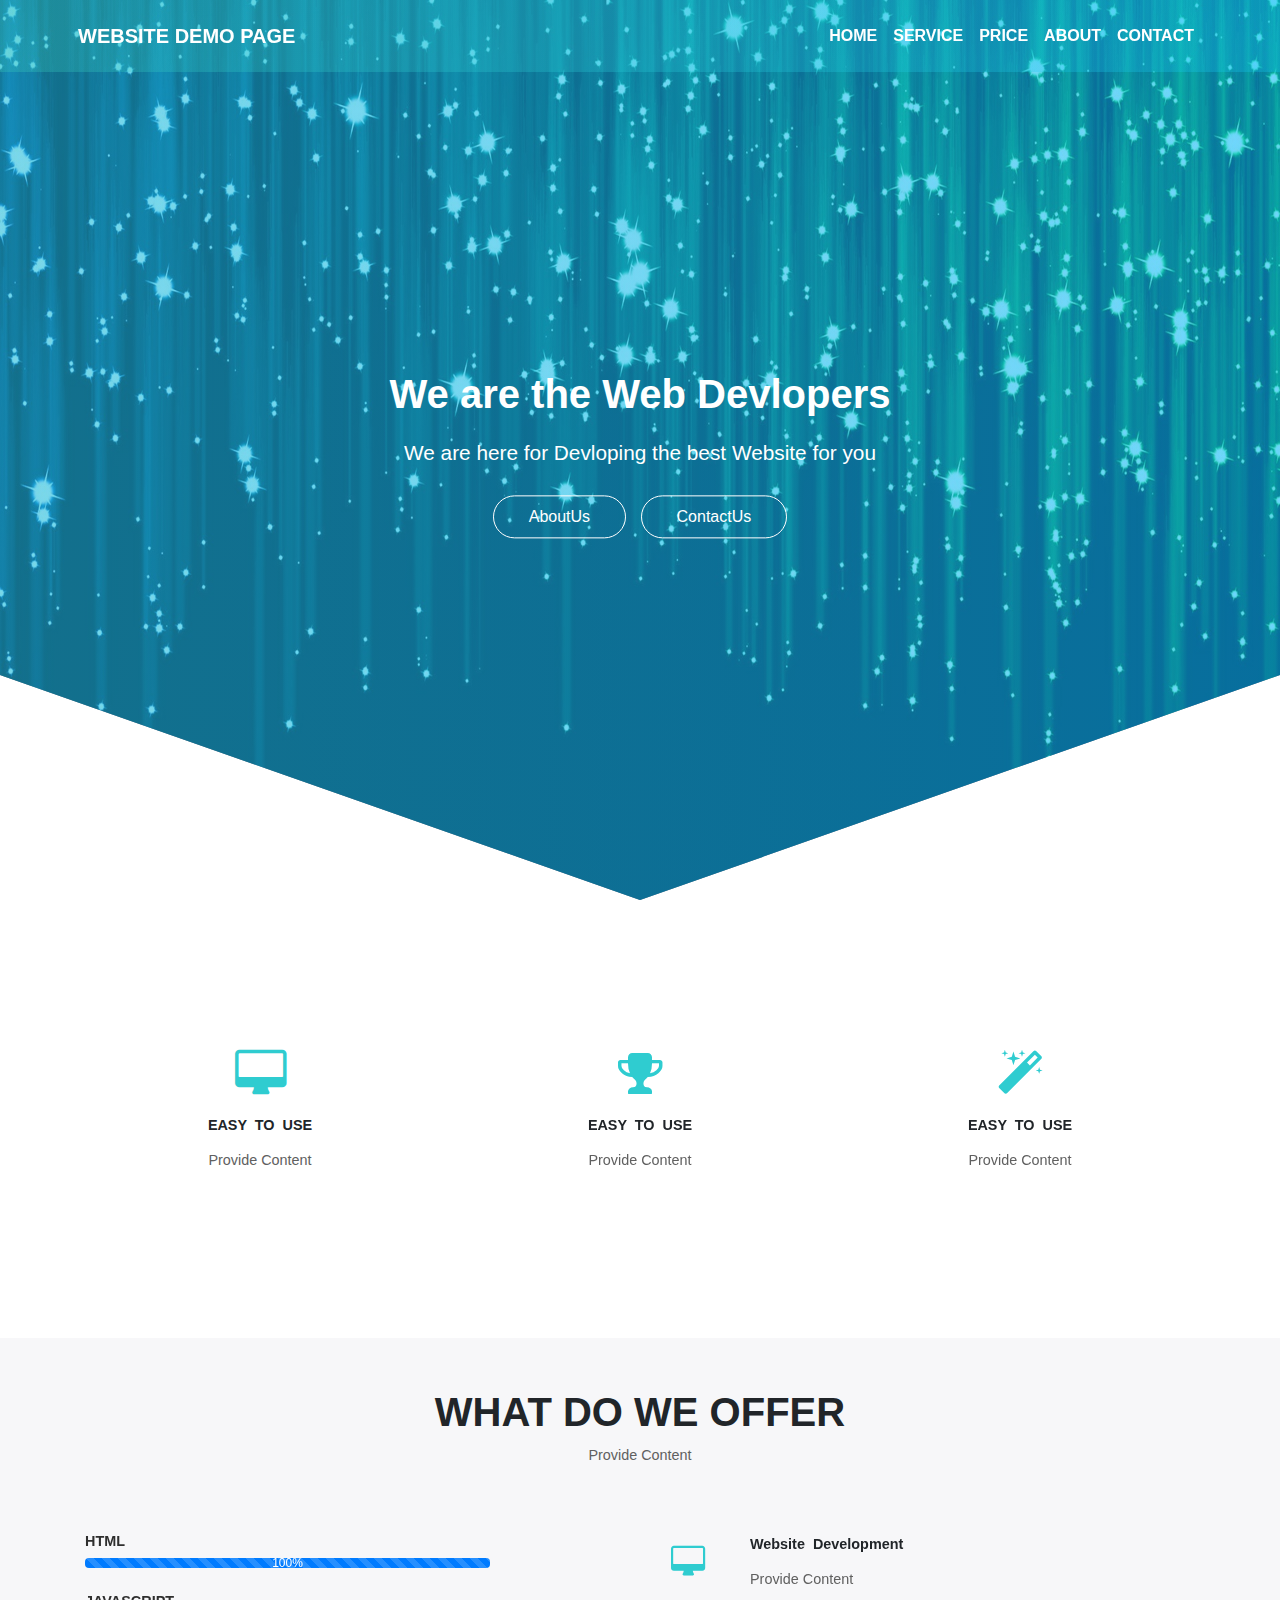
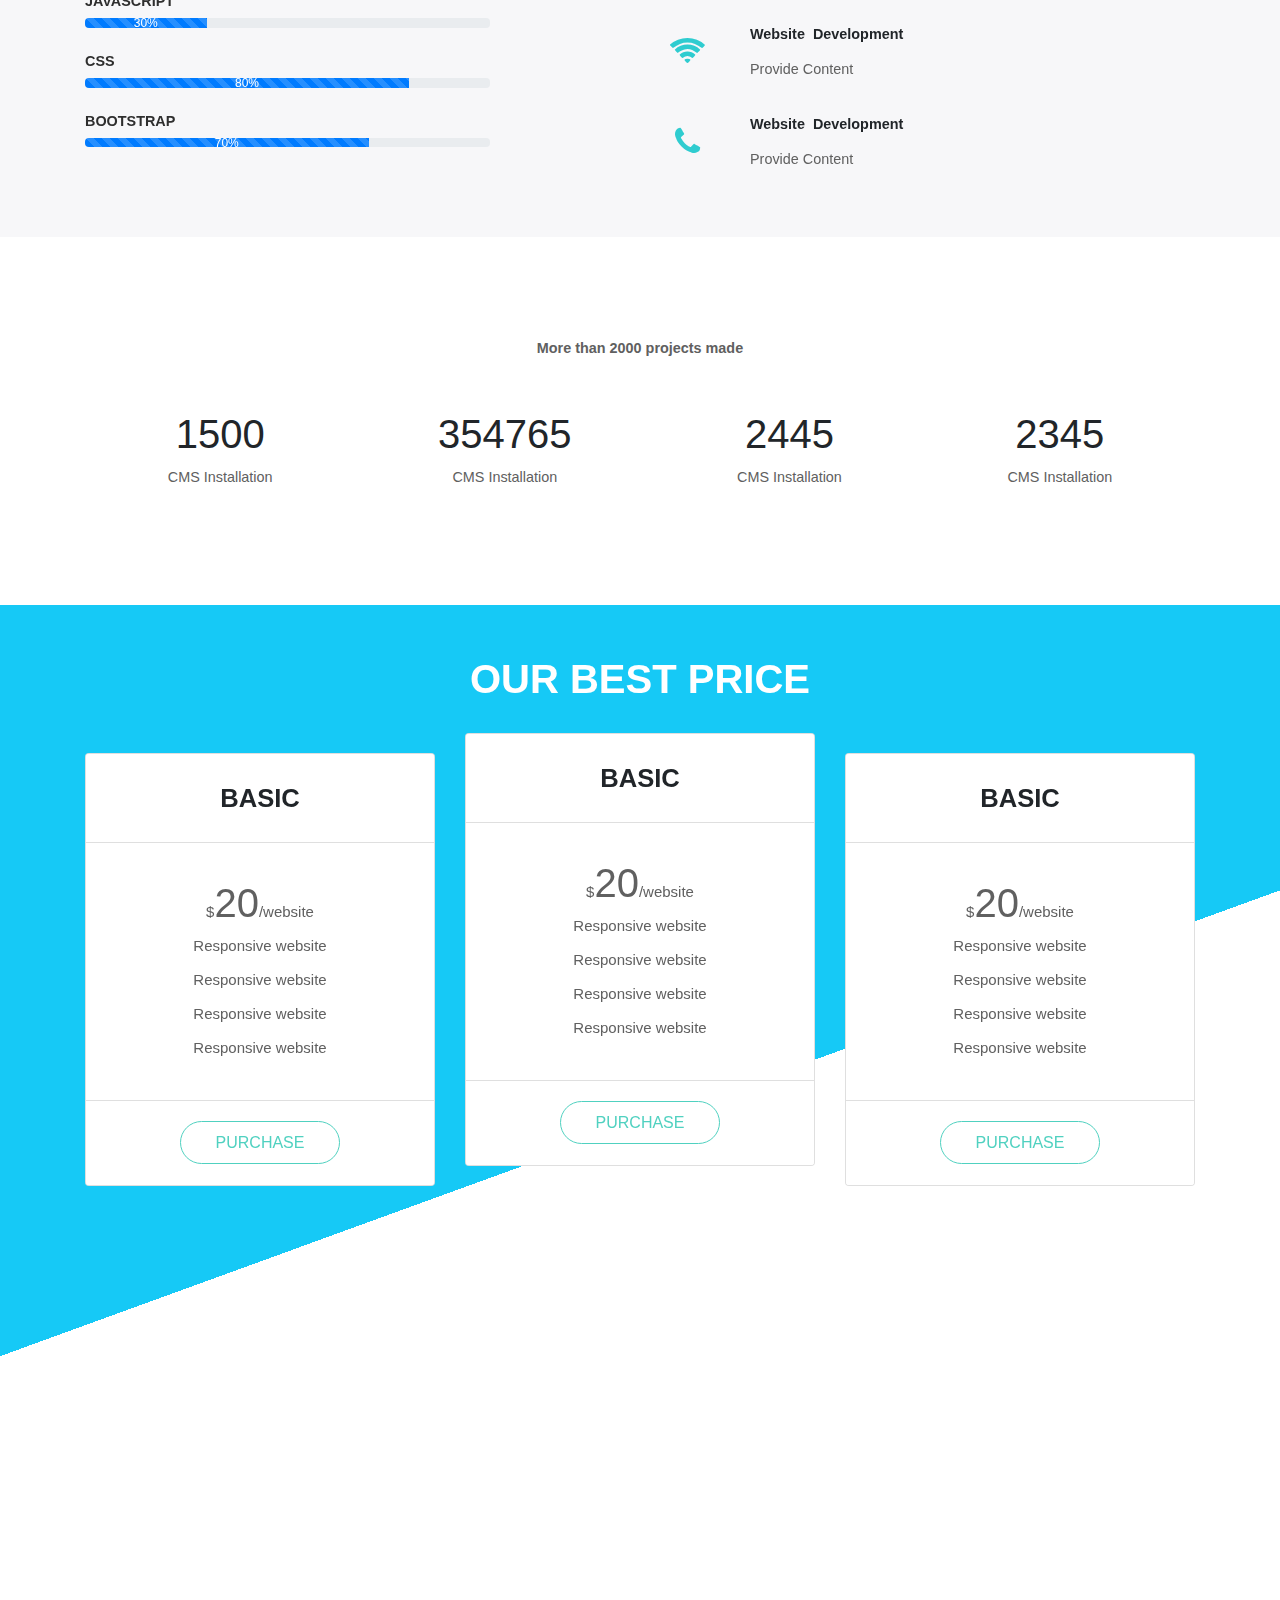
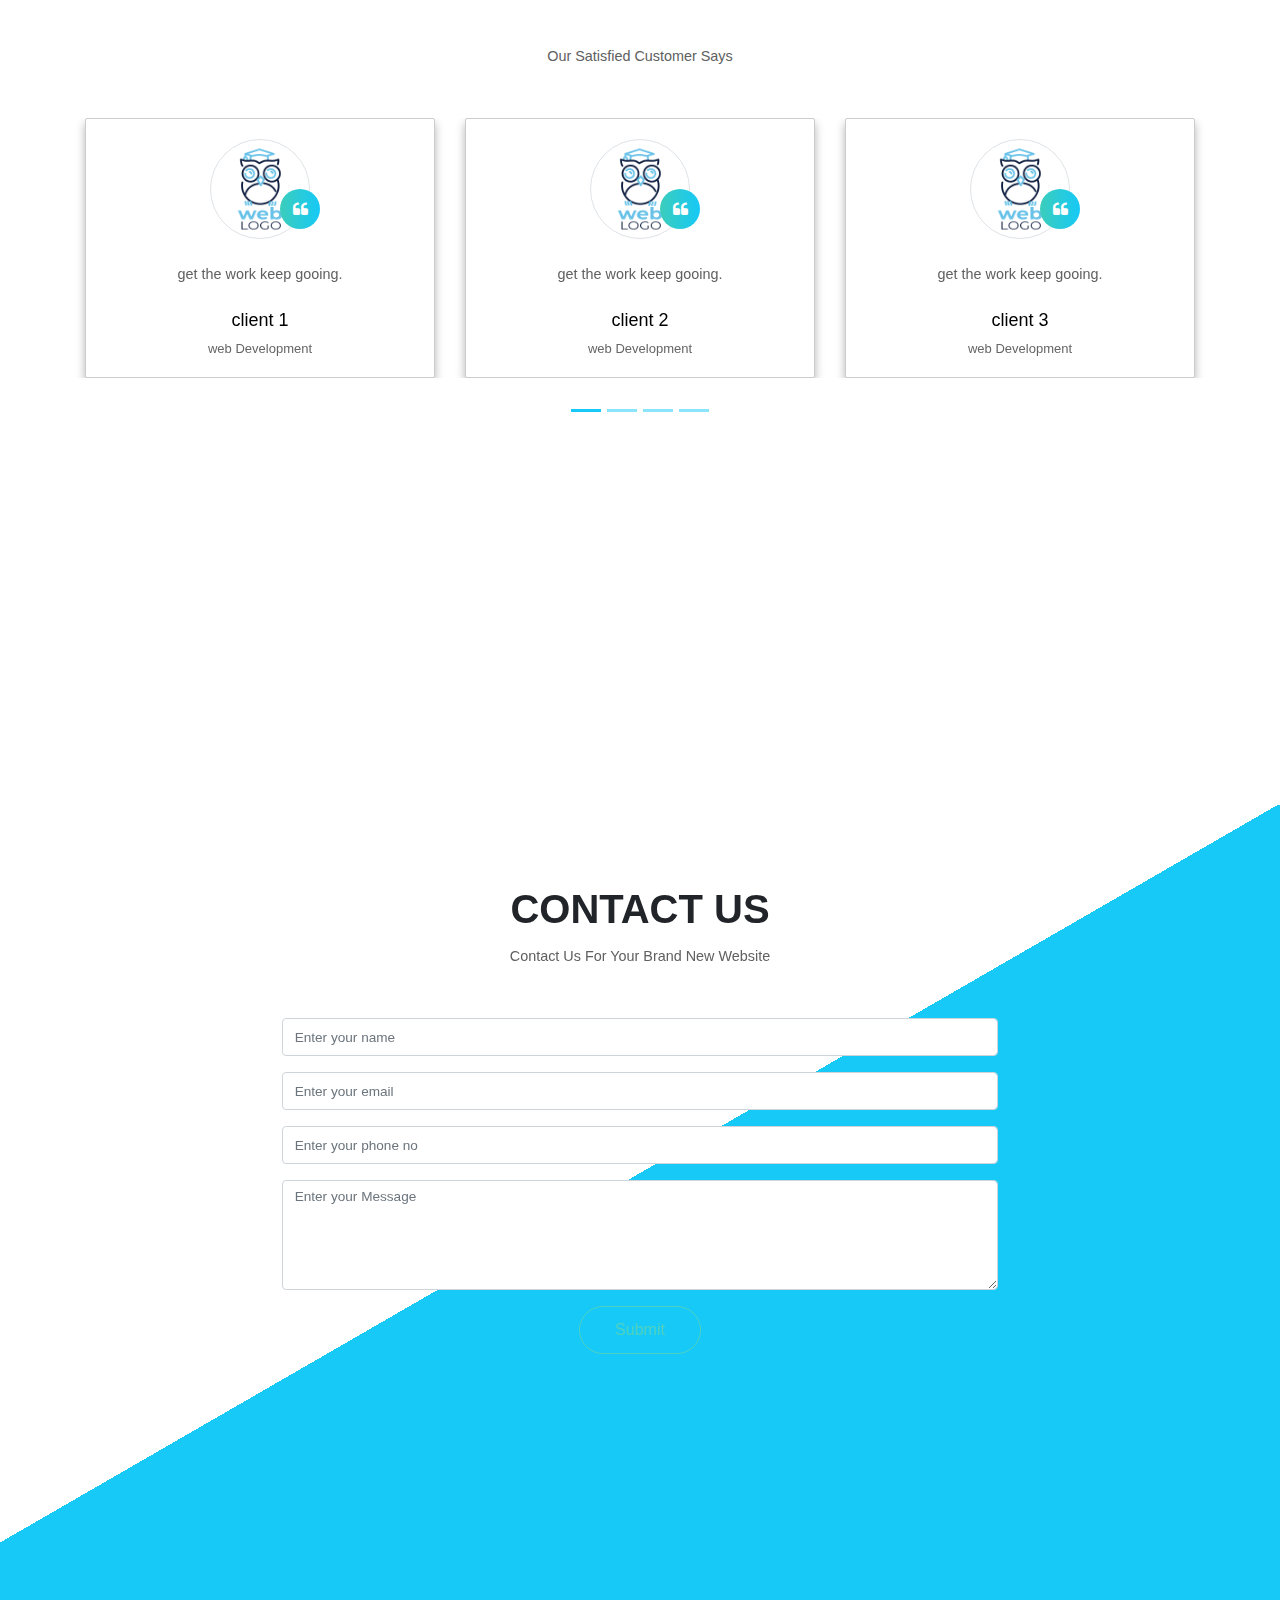
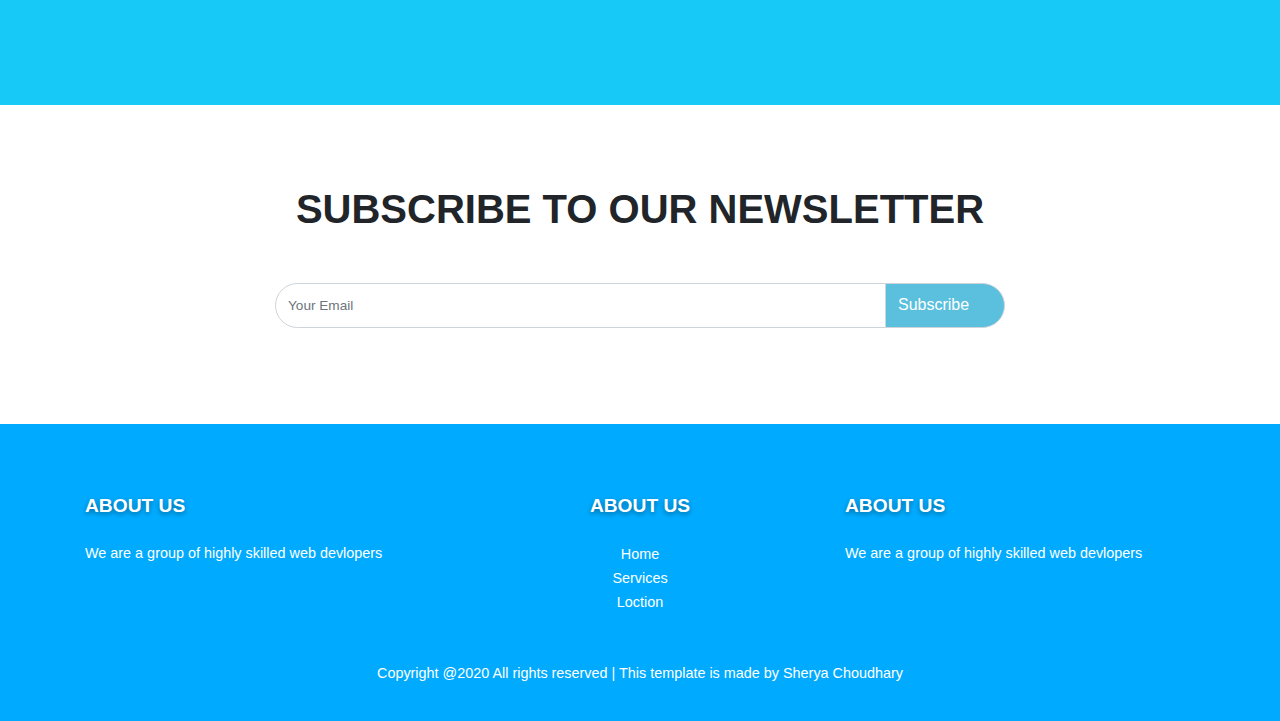
==== index.html @ f738314a "second demo of website" ====
<!DOCTYPE html>
<html>
<head>
    <title>website devloping</title>
    <meta charset = "utf-8">
    <meta name = "viewport" content="width = device-width , initial-scale = 1">
    <link rel="stylesheet" type="text/css" href="style.css">
    <link rel="stylesheet" href="https://maxcdn.bootstrapcdn.com/bootstrap/4.5.0/css/bootstrap.min.css">
    <link rel="stylesheet" href="https://cdnjs.cloudflare.com/ajax/libs/font-awesome/4.7.0/css/font-awesome.min.css" integrity="sha512-SfTiTlX6kk+qitfevl/7LibUOeJWlt9rbyDn92a1DqWOw9vWG2MFoays0sgObmWazO5BQPiFucnnEAjpAB+/Sw==" crossorigin="anonymous" />
</head>

<!-- ***************************************** header part starts ********************************************** -->

<body>
    <div class="header" id="topheader">
        <nav class="navbar navbar-expand-lg fixed-top">
            <div class="container text-uppercase p-2">
            <a class="navbar-brand font-weight-bold text-white" href="#">Website demo page</a>
            <button class="navbar-toggler" type="button" data-toggle="collapse" data-target="#navbarSupportedContent" aria-controls="navbarSupportedContent" aria-expanded="false" aria-label="Toggle navigation">
              <span class="navbar-toggler-icon"></span>
            </button>
          
            <div class="collapse navbar-collapse" id="navbarSupportedContent">

              <ul class="navbar-nav ml-auto text-uppercase">
                <li class="nav-item active">
                  <a class="nav-link" href="#">Home <span class="sr-only">(current)</span></a>
                </li>
                <li class="nav-item">
                  <a class="nav-link" href="#">Service</a>
                </li>
                <li class="nav-item">
                    <a class="nav-link" href="#">Price</a>
                </li>
                <li class="nav-item">
                    <a class="nav-link" href="#">About</a>
                </li>
                <li class="nav-item">
                    <a class="nav-link" href="#">Contact</a>
                </li>
                
              </ul>
            </div>
            </div>
        </nav>

        <section class="header-section">
            <div class="center-div">
                <h1 class="font-weight-bold">We are the Web Devlopers</h1>
                <p>We are here for Devloping the best Website for you</p>
                <div class="header-buttons">
                    <a href="#">AboutUs</a>
                    <a href="#">ContactUs</a>
                </div>
            </div>
        </section>
    </div>  
<!-- ***************************************** header part ends ********************************************** -->




<!-- ************************************three extra header div starts **************************************** -->
<section class="header-extradiv">
    <div class="container">
        <div class="row">
            <div class="extra-div col-lg-4 col-md-4 col-xs-12">
                <a href="#"><i class="fa-3x fa fa-desktop" aria-hidden="true"></i></a>
                <h2>EASY TO USE</h2>
                <p>Provide Content</p>
            </div>

            <div class="extra-div col-lg-4 col-md-4 col-xs-12">
              <a href="#"><i class="fa-3x fa fa-trophy" aria-hidden="true"></i></a>
              <h2>EASY TO USE</h2>
              <p>Provide Content</p>
            </div>

          <div class="extra-div col-lg-4 col-md-4 col-xs-12">
            <a href="#"><i class="fa-3x fa fa-magic" aria-hidden="true"></i></a>
            <h2>EASY TO USE</h2>
            <p>Provide Content</p>
          </div>
          
        </div>
    </div>
  </section>

<!-- ************************************ three extra header div ends **************************************** -->




<!-- ************************************ offer section starts **************************************** -->

<section class="serviceoffers" id="servicediv">
    <div class="container headings text-center">
        <h1 class="text-center font-weight-bold">WHAT DO WE OFFER</h1>
        <p class="text-center">Provide Content</p>
    </div>

    <div class="container">
        <div class="row">
            <div class="col-lg-6 col-xs-10 col-md-12 offset-1 offset-lg-0">
                <div class="names my-3">
                    <h1>HTML</h1>
                    <div class="progress w-75">
                        <div class="progress-bar progress-bar-striped active" role="progressbar" aria-valuenow="40" aria-valuemin="0" aria-valuemax="100" style="width:100%">100%</div>
                    </div>
                </div>

                <div class="names my-3">
                    <h1>JavaScript</h1>
                    <div class="progress w-75">
                        <div class="progress-bar progress-bar-striped active" role="progressbar" aria-valuenow="40" aria-valuemin="0" aria-valuemax="100" style="width:30%">30%</div>
                    </div>
                </div>

                <div class="names my-3">
                    <h1>Css</h1>
                    <div class="progress w-75">
                        <div class="progress-bar progress-bar-striped active" role="progressbar" aria-valuenow="40" aria-valuemin="0" aria-valuemax="100" style="width:80%">80%</div>
                    </div>
                </div>

                <div class="names my-3">
                    <h1>Bootstrap</h1>
                    <div class="progress w-75">
                        <div class="progress-bar progress-bar-striped active" role="progressbar" aria-valuenow="40" aria-valuemin="0" aria-valuemax="100" style="width:70%">70%</div>
                    </div>
                </div>

            </div>
        
            <div class="col-lg-6 col-md-12 col-xs-12 servicediv">
                <div class="row">
                    <div class="col-lg-2 col-xs-2 service-icons">
                        <i class="fa-2x fa fa-desktop" aria-hidden="true"></i>
                    </div>
                    <div class="col-lg-10 col-xs-10">
                        <h2>Website Development</h2>
                        <p>Provide Content</p>
                    </div> 
                </div>               

                <div class="row">
                    <div class="col-lg-2 col-xs-2 service-icons">
                        <i class="fa-2x fa fa-wifi" aria-hidden="true"></i>
                    </div>
                    <div class="col-lg-10 col-xs-10">
                        <h2>Website Development</h2>
                        <p>Provide Content</p>
                    </div>
                </div>

                <div class="row">
                    <div class="col-lg-2 col-xs-2 service-icons">
                        <i class="fa-2x fa fa-phone" aria-hidden="true"></i>
                    </div>
                    <div class="col-lg-10 col-xs-10">
                        <h2>Website Development</h2>
                        <p>Provide Content</p>
                    </div>
                </div>
             
            </div>
        </div>
    </div>
</section>

<!-- ************************************ offer section ends **************************************** -->




<!-- ************************************ Projects done starts **************************************** -->

<section class="project-work">
  <div class="container headings text-center">
      <p class="text-center font-weight-bold">More than 2000 projects made </p>
  </div>

  <div class="container d-flex justify-content-around align-items-center text-center">
      <div>
          <h1 class="count"> 1500 </h1>
          <p>CMS Installation</p>
      </div>

      <div>
          <h1 class="count"> 354765 </h1>
          <p>CMS Installation</p>
      </div>

      <div>
          <h1 class="count"> 2445 </h1>
          <p>CMS Installation</p>
      </div>

      <div>
          <h1 class="count"> 2345 </h1>
          <p>CMS Installation</p>
      </div>
  </div>

</section>

<!-- ************************************ Projects done ends **************************************** -->




<!-- ************************************ offer section starts **************************************** -->

<section class="pricing" id="pricingdiv">
<div class="container headings text-center">
    <h1 class="text-center font-weight-bold text-white">OUR BEST PRICE</h1>
</div>

<div class="container">
    <div class="row">
        <div class="col-lg-4 col-xs-12">
            <div class="card text-center">
                <div class="card-header">BASIC</div>
                <div class="card-body">
                    <li> $<span class="money">20</span>/website</li>
                    <li>Responsive website</li>
                    <li>Responsive website</li>
                    <li>Responsive website</li>
                    <li>Responsive website</li>
                </div>
                <div class="card-footer">
                    <a href="#">PURCHASE</a>
                </div>
            </div>
        </div>

        <div class="col-lg-4 col-xs-12 card-second">
            <div class="card text-center">
                <div class="card-header">BASIC</div>
                <div class="card-body">
                    <li> $<span class="money">20</span>/website</li>
                    <li>Responsive website</li>
                    <li>Responsive website</li>
                    <li>Responsive website</li>
                    <li>Responsive website</li>
                </div>
                <div class="card-footer">
                    <a href="#">PURCHASE</a>
                </div>
            </div>
        </div>

        <div class="col-lg-4 col-xs-12">
            <div class="card text-center">
                <div class="card-header">BASIC</div>
                <div class="card-body">
                    <li> $<span class="money">20</span>/website</li>
                    <li>Responsive website</li>
                    <li>Responsive website</li>
                    <li>Responsive website</li>
                    <li>Responsive website</li>
                </div>
                <div class="card-footer">
                    <a href="#">PURCHASE</a>
                </div>
            </div>
        </div>
    </div>
</div>
</section>

<!-- ************************************ offer section ends **************************************** -->




<!-- ************************************ Our customers feedback starts **************************************** -->

<section class="happyclients" >
    <div class="container headings text-center">
        <h1 class="text-center font-weight-bold text-white">OUR HAPPY CLIENTS</h1>
        <p class="text-capitalize pt-1">Our Satisfied Customer Says</p>
    </div>
    
    <div id="demo" class="carousel slide" data-ride="carousel">
        <!-- Indicators -->
        <ul class="carousel-indicators">
          <li data-target="#demo" data-slide-to="0" class="active"></li>
          <li data-target="#demo" data-slide-to="1"></li>
          <li data-target="#demo" data-slide-to="2"></li>
          <li data-target="#demo" data-slide-to="3"></li>
        </ul>
      
        <!-- Wrapper for slides -->
        <div class="carousel-inner container">  
        <div class="carousel-item active">
            <div class="row">
                <div class="col-lg-4 col-md-4 col-xs-12">
                    <div class="box">
                        <a href="#"><img src="images/logo.png" class="img-fluidi img-thumbnail"></a>
                        <p class="m-4">get the work keep gooing.</p>
                        <h1>client 1</h1>
                        <h2>web Development</h2>
                    </div>
                </div>

                <div class="col-lg-4 col-md-4 col-xs-12">
                    <div class="box">
                        <a href="#"><img src="images/logo.png" class="img-fluidi img-thumbnail"></a>
                        <p class="m-4">get the work keep gooing.</p>
                        <h1>client 2</h1>
                        <h2>web Development</h2>
                    </div>
                </div>

                <div class="col-lg-4 col-md-4 col-xs-12">
                    <div class="box">
                        <a href="#"><img src="images/logo.png" class="img-fluidi img-thumbnail"></a>
                        <p class="m-4">get the work keep gooing.</p>
                        <h1>client 3</h1>
                        <h2>web Development</h2>
                    </div>
                </div>
            </div>
        </div>

        <div class="carousel-item">
            <div class="row">
                <div class="col-lg-4 col-md-4 col-xs-12">
                    <div class="box">
                        <a href="#"><img src="images/logo.png" class="img-fluidi img-thumbnail"></a>
                        <p class="m-4">get the work keep gooing.</p>
                        <h1>client 4</h1>
                        <h2>web Development</h2>
                    </div>
                </div>

                <div class="col-lg-4 col-md-4 col-xs-12">
                    <div class="box">
                        <a href="#"><img src="images/logo.png" class="img-fluidi img-thumbnail"></a>
                        <p class="m-4">get the work keep gooing.</p>
                        <h1>client 5</h1>
                        <h2>web Development</h2>
                    </div>
                </div>

                <div class="col-lg-4 col-md-4 col-xs-12">
                    <div class="box">
                        <a href="#"><img src="images/logo.png" class="img-fluidi img-thumbnail"></a>
                        <p class="m-4">get the work keep gooing.</p>
                        <h1>client 6</h1>
                        <h2>web Development</h2>
                    </div>
                </div>
            </div>
        </div>
                  
        <div class="carousel-item">
            <div class="row">
                <div class="col-lg-4 col-md-4 col-xs-12">
                    <div class="box">
                        <a href="#"><img src="images/logo.png" class="img-fluidi img-thumbnail"></a>
                        <p class="m-4">get the work keep gooing.</p>
                        <h1>client 7</h1>
                        <h2>web Development</h2>
                    </div>
                </div>

                <div class="col-lg-4 col-md-4 col-xs-12">
                    <div class="box">
                        <a href="#"><img src="images/logo.png" class="img-fluidi img-thumbnail"></a>
                        <p class="m-4">get the work keep gooing.</p>
                        <h1>client 8</h1>
                        <h2>web Development</h2>
                    </div>
                </div>

                <div class="col-lg-4 col-md-4 col-xs-12">
                    <div class="box">
                        <a href="#"><img src="images/logo.png" class="img-fluidi img-thumbnail"></a>
                        <p class="m-4">get the work keep gooing.</p>
                        <h1>client 9</h1>
                        <h2>web Development</h2>
                    </div>
                </div>
            </div>
        </div>
      
        <!-- Left and right controls -->
        <a class="left carousel-control" href="#demo" data-slide="prev">
            <span class="carousel-control-prev"></span>
            <span class="carousel-control-prev-icon"></span>
        </a>
        <a class="carousel-control-next" href="#demo" data-slide="next">
            <span class="carousel-control-next-icon" aria-hidden="true"></span>
            <span class="sr-only">Next</span>
        </a>
      </div>
    </div>

</section>    

<!-- ************************************ Our customers feedback ends **************************************** -->

<!-- ************************************ Contact us starts **************************************** -->

<section class="contactus" id="contactid">
    <div class="container headings text-center">
        <h1 class="text-center font-weight-bold">CONTACT US</h1>
        <p class="text-capitalize pt-1">Contact us for your brand new website</p>
    </div>

    <div class="container">
        <div class="row">
            <div class="col-lg-8 col-md-8 col-xs-10 offset-lg-2">
                <form action="/action_page.php">
                    <div class="form-group">
                        <!--<label for="email">Email address:</label>-->
                        <input type="text" class="form-control" id="username" required autocomplete="off" placeholder="Enter your name">
                    </div>                
                    <div class="form-group">
                        <!--<label for="email">Email address:</label>-->
                        <input type="email" class="form-control" id="email" required autocomplete="off" placeholder="Enter your email">
                    </div>                
                    <div class="form-group">
                        <!--<label for="email">Email address:</label>-->
                         <input type="number" class="form-control" id="mobile" required autocomplete="off" placeholder="Enter your phone no">
                    </div>
                    <div class="form-group">
                        <!--<label for="comment">Comment:</label>-->
                        <textarea class="form-control" rows="4" id="comment" placeholder="Enter your Message"></textarea>
                    </div> 
                    <div class="d-flex justify-content-center form-button">                    
                        <button type="submit" class="btn btn-primary">Submit</button>
                    </div> 
                </form>
            </div>
        </div>
    </div>    
</section>

<!-- ************************************ Contact us ends **************************************** -->



<!-- ************************************ newsletter starts **************************************** -->
<section class="newsletter" id="newsletterid">
    <div class="container headings text-center">
        <h1 class="text-center font-weight-bold">SUBSCRIBE TO OUR NEWSLETTER</h1>        
    </div>

    <div class="container">
        <div class="row">
            <div class="col-lg-8 offset-lg-2 col-xs-12">
                <form>
                    <div class="input-group mb-3">
                        <input type="text" class="form-control news-input" placeholder="Your Email">
                        <div class="input-group-append">
                            <span class="input-group-text">Subscribe</span>
                        </div>
                    </div>
                </form>
            </div>
        </div>
    </div>
</section>

<!-- ************************************ newsletter ends **************************************** -->



<!-- ************************************ footer starts **************************************** -->

<footer class="footersection" id="footerfdiv">
    <div class="container">
        <div class="row">
            <div class="col-lg-4 col-md-6 col-xs-12 footer-div">
                <div>
                    <h3>ABOUT US</h3>
                    <p> We are a group of highly skilled web devlopers</p>
                </div>
            </div>

            <div class="col-lg-4 col-md-6 col-xs-12 footer-div text-center">
                <div>
                    <h3>ABOUT US</h3>
                    <li><a href="#">Home</a></li>
                    <li><a href="#">Services</a></li>
                    <li><a href="#">Loction</a></li>
                </div>
            </div>

            <div class="col-lg-4 col-md-12 col-xs-12 footer-div">
                <div>
                    <h3>ABOUT US</h3>
                    <p> We are a group of highly skilled web devlopers</p>                   
                </div>
            </div>
        </div>

        <div class="mt-5 text-center">
            <p>Copyright @2020 All rights reserved | This template is made by Sherya Choudhary</p>
        </div>
        
        <div class="scrolltop float-right">
            <i class="fa fa-arrow-up" onclick="topFunction()" id="myBtn"></i>
        </div>
    </div>
</footer>

<!-- ************************************ footer ends **************************************** -->




<!-- ************************************ links/libraries **************************************** -->

<!-- jQuery library -->
<script src="https://ajax.googleapis.com/ajax/libs/jquery/3.5.1/jquery.min.js"></script>

<!-- Popper JS -->
<script src="https://cdnjs.cloudflare.com/ajax/libs/popper.js/1.16.0/umd/popper.min.js"></script>

<!-- Latest compiled JavaScript -->
<script src="https://maxcdn.bootstrapcdn.com/bootstrap/4.5.0/js/bootstrap.min.js"></script>
</body>
</html>
---- style.css ----
*{margin:0; padding:0; box-sizing: border-box; font-family: 'Poppins', sans-serif; }

a{
    text-decoration: none;
}

a:hover{
    text-decoration: none;
}

li{
    list-style: none;
}

p{
    font-size: 0.9rem;
    line-height: 1.6;
    font-weight: 400;
    color: #606060
}

.extra-div h2, .servicediv h2{
    font-size: 0.9rem;
    margin: 20px 0 15px 0;
    font-weight: bold;
    line-height: 1.1;
    word-spacing: 4px;
}

i{
    color: #2fccd0;
}

/********************************* actual css start *************************************/

.header{
    width: 100% ;
    height: 100vh ;
    background-image:linear-gradient(rgba(0, 170, 255, 0.411), rgba(0, 170, 255, 0.411)), url('images/253269-artwork-green-blue-dark-pattern.jpg') ;
    background-repeat: no-repeat ;
    background-size: 100% 100% ;
    clip-path: polygon(100% 0%, 100% 75%, 50% 100%, 0 75%, 0 0);
    position: relative;
}

.header:before{
    content: "";
    position: absolute;
    top: 0%;
    bottom: 0%;
    left: 0;
    right: 0;
    opacity: .3;
    z-index: -1;
    background: linear-gradient(to right, #1e5799 0%, #3ccdbb 0%, #16c9f6 100%);

}

.navbar:before{
    content: "";
    position: absolute;
    top: 0%;
    bottom: 0%;
    left: 0;
    right: 0;
    opacity: .3;
    z-index: -1;
    background: linear-gradient(to right, #1e5799 0%, #3ccdbb 0%, #16c9f6 100%)
}

.nav-item a{
    color: #fff !important;
    font-weight: bold;
}

.header-section{
    width: 100%;
    height: inherit;
    color: white;
    text-align: center;
    position: relative;
}

.center-div{
    width: 100%;
    height: auto;
    position: absolute;
    top: 50%;
    left: 50%;
    transform: translate(-50%, -50%);
    -ms-transform: translate(-50%, -50%);
    -webkit-transform: translate(-50%, -50%);
}

.header-buttons a{
    border: 1px solid white;
    border-radius: 100px;
    margin: 0 5px;
    padding: 12px 35px;
    outline: none;
    color: white;
    font-size: 1rem;
    font-weight: 400;
    line-height: 1.4;
    text-align: center;
}

.header-buttons a:hover{
    color: #50d1c0;
    background: white;
    text-decoration: none;
    box-shadow: 0 0 20px 0 rgba(0,0,0,0.3);
}

.center-div p{
    font-size: 1.3rem;
    padding: 10px 0 20px 0;
    color: white;
}

/******************************** extra header div css starts ******************************/

.header-extradiv{
    width: 100%;
    height: auto;
    margin: 100px 0;
    text-align: center;
}

.extra-div{
    background: white;
    border: medium none;
    padding: 50px !important;
    border-radius: 3px;
    transition: 0.3s;
}

.extra-div:hover{
    box-shadow: 0 0 20px 0 rgba(0,0,0,0.3);
    transform: translateY(-20px);
}

/******************************** extra header div css ends ******************************/

/******************************** service offers css ends ******************************/

.serviceoffers{
    background: #f7f7f9;
    padding: 50px 0;
    margin-bottom: 50px;
}

.headings{
    margin-bottom: 50px;
}

.heading h1{
    font-size: 1.5rem;
    font-weight: 600;
}

.names h1{
    color: #2e2e2e;
    font-size: 0.9rem;
    text-transform: uppercase;
    font-weight: bold;
}

.service-icons{
    display: flex;
    justify-content: center;
    align-items: center;
}

.progress{
    height: 0.6rem !important;
    margin-bottom: 25px !important;
    background: #606060;
}

/******************************** service offers css ends ******************************/

/******************************** awards won starts ******************************/

.project-work{
    margin: 100px 0;
}

.project-works h1{
    font-size: 2rem;
    text-align: center;
}

/******************************** awards won ends ******************************/

/******************************** pricing css start ******************************/

.pricing{
    width: 100%;
    height: 100vh;
    padding: 50px;
    position: relative;
}

.pricing:before{
    content: "";
    position: absolute;
    top: 0%;
    bottom: 0%;
    left: 0;
    right: 0;
    z-index: -1;
    background: linear-gradient(160deg, #16c9f6 55%, #fff 0)
}

.money{
    font-size: 40px;
    line-height: 1;
    color: #606060;
}

.card{
    transition: 0.4s ease;
}

.card-header{
    font-size: 1.6rem;
    font-weight: bold;
    background: white !important;
    padding: 25px !important;
}

.card-body{
    padding: 30px 0px !important;
}

.card-body li{
    margin: 10px 0;
    font-weight: 400;
    font-size: 15px;
    line-height: 1.6;
    color: #606060;
}

.card-footer{
    background: white !important;
    padding: 30px 0px !important;
}

.card-footer a{
    border: 1px solid #50d1c0;
    border-radius: 100px;
    margin: 0 5px;
    padding: 12px 35px;
    outline: none;
    color: #50d1c0;
    font-size: 1rem;
    font-weight: 400;
    line-height: 1.4;
    text-align: center;
}

.card:hover .card-footer a:hover{
    color: #50d1c0;
    background: white;
    text-decoration: none;
    box-shadow: 0 0 20px 0 rgba(0,0,0,0.3);
}

.card:hover{
    transform: translateY(-20px);
    box-shadow: 0 0 20px 0 rgba(0, 0, 0, 0.3);
}

.card:hover .card-header, .card:hover .money{
    color: #50d1c0;
}

.card-second{
    transform: translateY(-20px);
}
/******************************** pricing css ends ******************************/

/******************************** customer feedback start ******************************/

.happyclients{
    width: 100%;
    height: 100vh;
    padding: 80px 0;
}

.box{
    text-align: center;
    border: 1px solid rgba(0, 0, 0, 0.2);
    box-shadow: 0 5px 10px 0 rgba(0, 0, 0, 0.3);
    border-radius: 2px;
    transition: 0.3s ease;
}

.box:hover{
    background: rgb(79, 152, 194);
}

.carousel-indicators{
    position: absolute;
    right: 0;
    bottom: -60px !important;
}

.carousel-indicators li {
    background-color: #16c9f6 !important;
}

.box a{
    position: relative;
}

.box a img{
    width: 100px;
    height: 100px;
    border-radius: 50%;
    margin-top: 20px;
}

.box a:after{
    content: "\f10d";
    font-family: FontAwesome;
    width: 40px;
    height: 40px;
    background: linear-gradient(to right, #1e5799 0%, #3ccdbb 0%, #16c9f6 100%);
    color: white;
    position: absolute;
    top: 120%;
    left: 70%;
    border-radius: 50%;
    display: flex;
    justify-content: center;
    align-items: center;
}

.box h1{
    font-size: 18px;
    /*font-size: 700;*/
    color: #000;
    margin-bottom: 10px;
}

.box h2{
    font-size: 13px;
    font-weight: 400px;
    color: #666666;
    margin-bottom: 20px;

}
/******************************** customer feedback start ******************************/

/******************************** contact us start ******************************/

.contactus{
    width: 100%;
    height: 100vh;
    padding: 80px;
    position: relative;
}

.contactus:before{
    content: "";
    position: absolute;
    top: 0;
    left: 0;
    bottom: 0;
    right: 0;
    background: linear-gradient(330deg, #16c9f6 55%, #fff 0%);
    z-index: -1;
}

.form-button button{
    border: 1px solid #50d1c0;
    border-radius: 100px;
    margin: 0 5px;
    padding: 12px 35px;
    outline: none;
    color: #50d1c0;
    font-size: 1rem;
    font-weight: 400;
    line-height: 1.4;
    text-align: center;
    background: transparent;
}

form:hover .form-button button{
    background: #fff;
    color: #50d1c0;
    box-shadow: 0 0 20px 0 rgba(0, 0, 0, 0.3);
}

::placeholder{
    font-size: 0.85rem;
}

/******************************** contact us end ******************************/

/******************************** newsletter start ******************************/

.newsletter{
    width: 100%;
    height: auto;
    margin: 80px auto;
}

.news-input{
    border-radius: 100px 0px 0px 100px !important;
    min-width: 150px;
    min-height: 45px;
}

.input-group-text{
    color: #fff !important;
    background: #5bc0de !important;
    border-radius: 0 100px 100px 0!important;
    min-width: 120px;
    min-height: 40px;
}
/******************************** newsletter end ******************************/



/******************************** Footer end ******************************/

.footersection{
    width: 100%;
    height: auto;
    padding: 70px 0 20px 0;
    background: #00abff;
    position: relative;
}

.footersection p{
    color: #fff;
}

.footersection li a{
    font-size: 0.9rem;
    line-height: 1.6;
    font-weight: 400;
    color: #fff;
    text-transform: capitalize;   
}

.footersection h3{
    text-transform: uppercase;
    color: #fff;
    margin-bottom: 25px;
    font-size: 1.2rem !important;
    font-weight: 600;
    text-shadow: 0 2px 5px rgba(0,0,0,0.4);
}

#myBtn{
    display: none;
    position: fixed;
    bottom: 20px;
    right: 40px;
    z-index: 99;
    border: none;
    color: #fff;
    background-color: #00abff;
    padding: 10px;
    border-radius: 10px;
}

#myBtn:hover{
    background: #606060;
}
/******************************** Footer end ******************************/
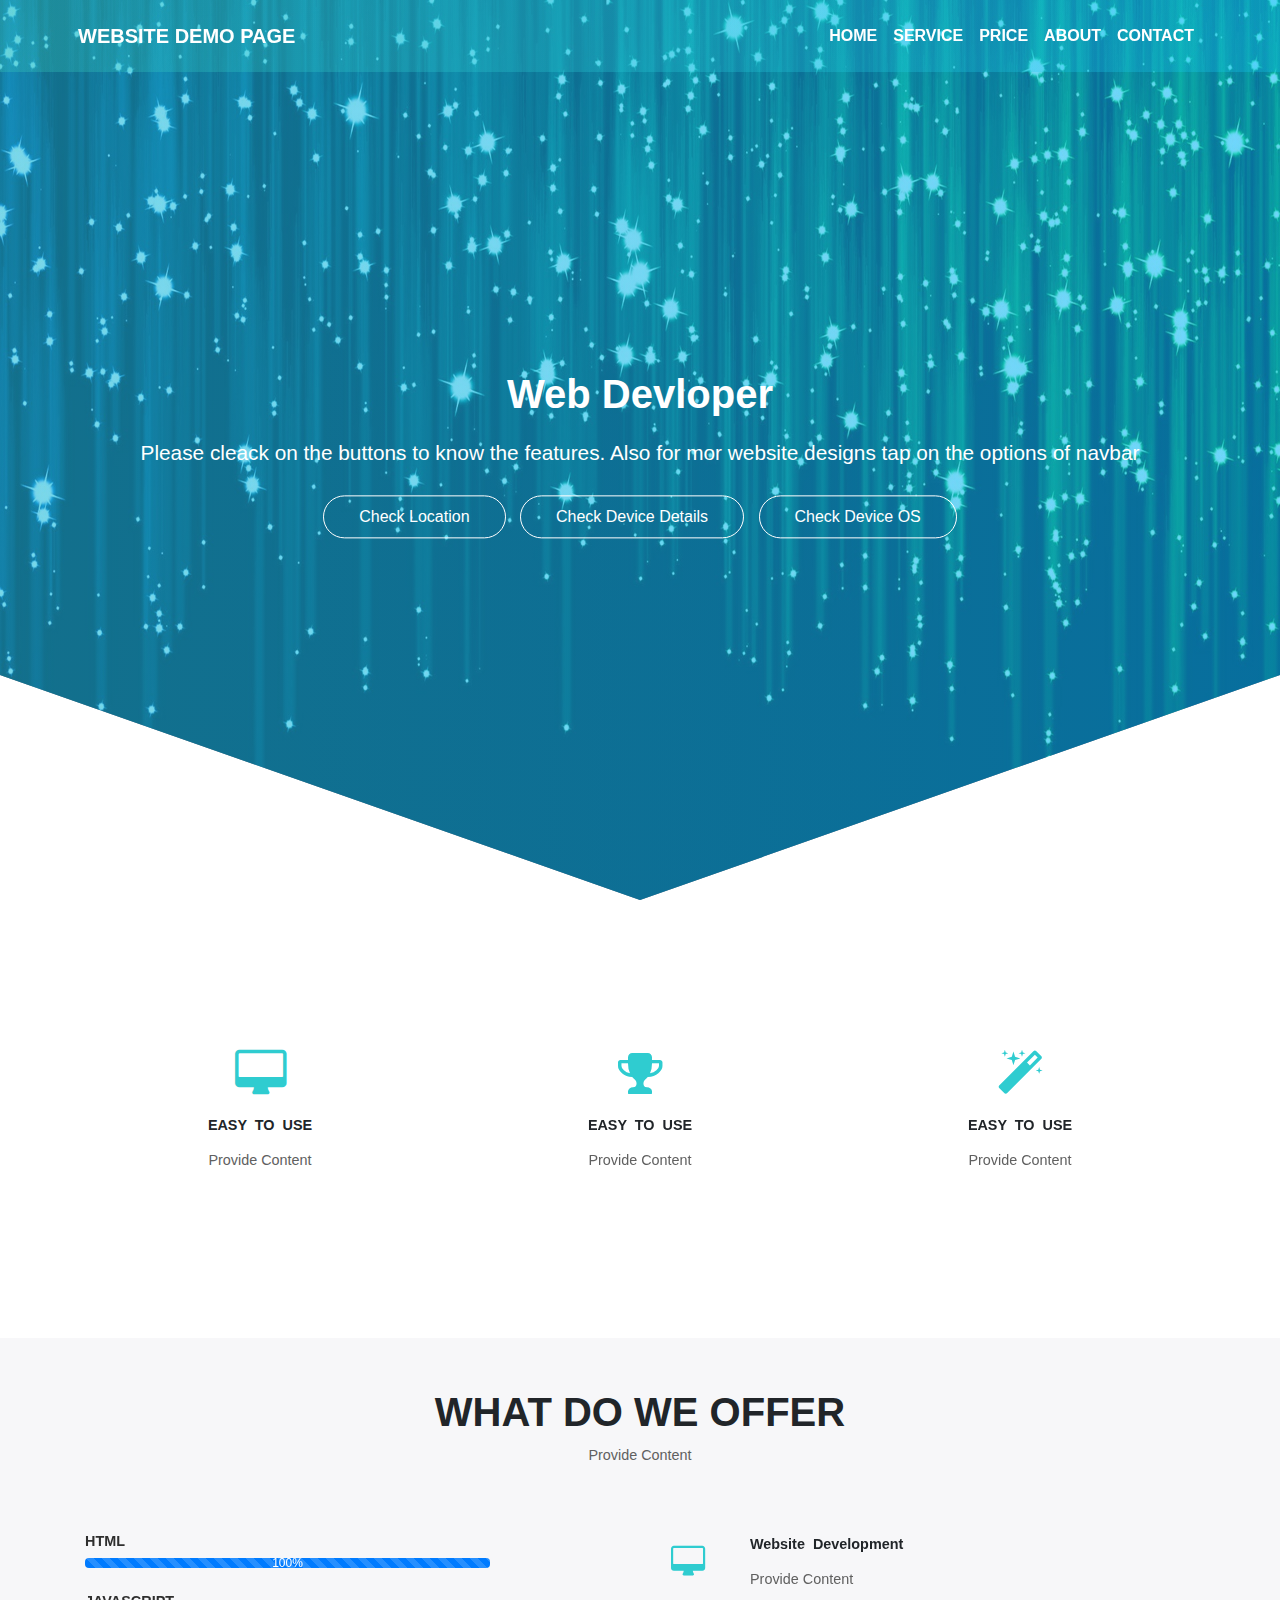
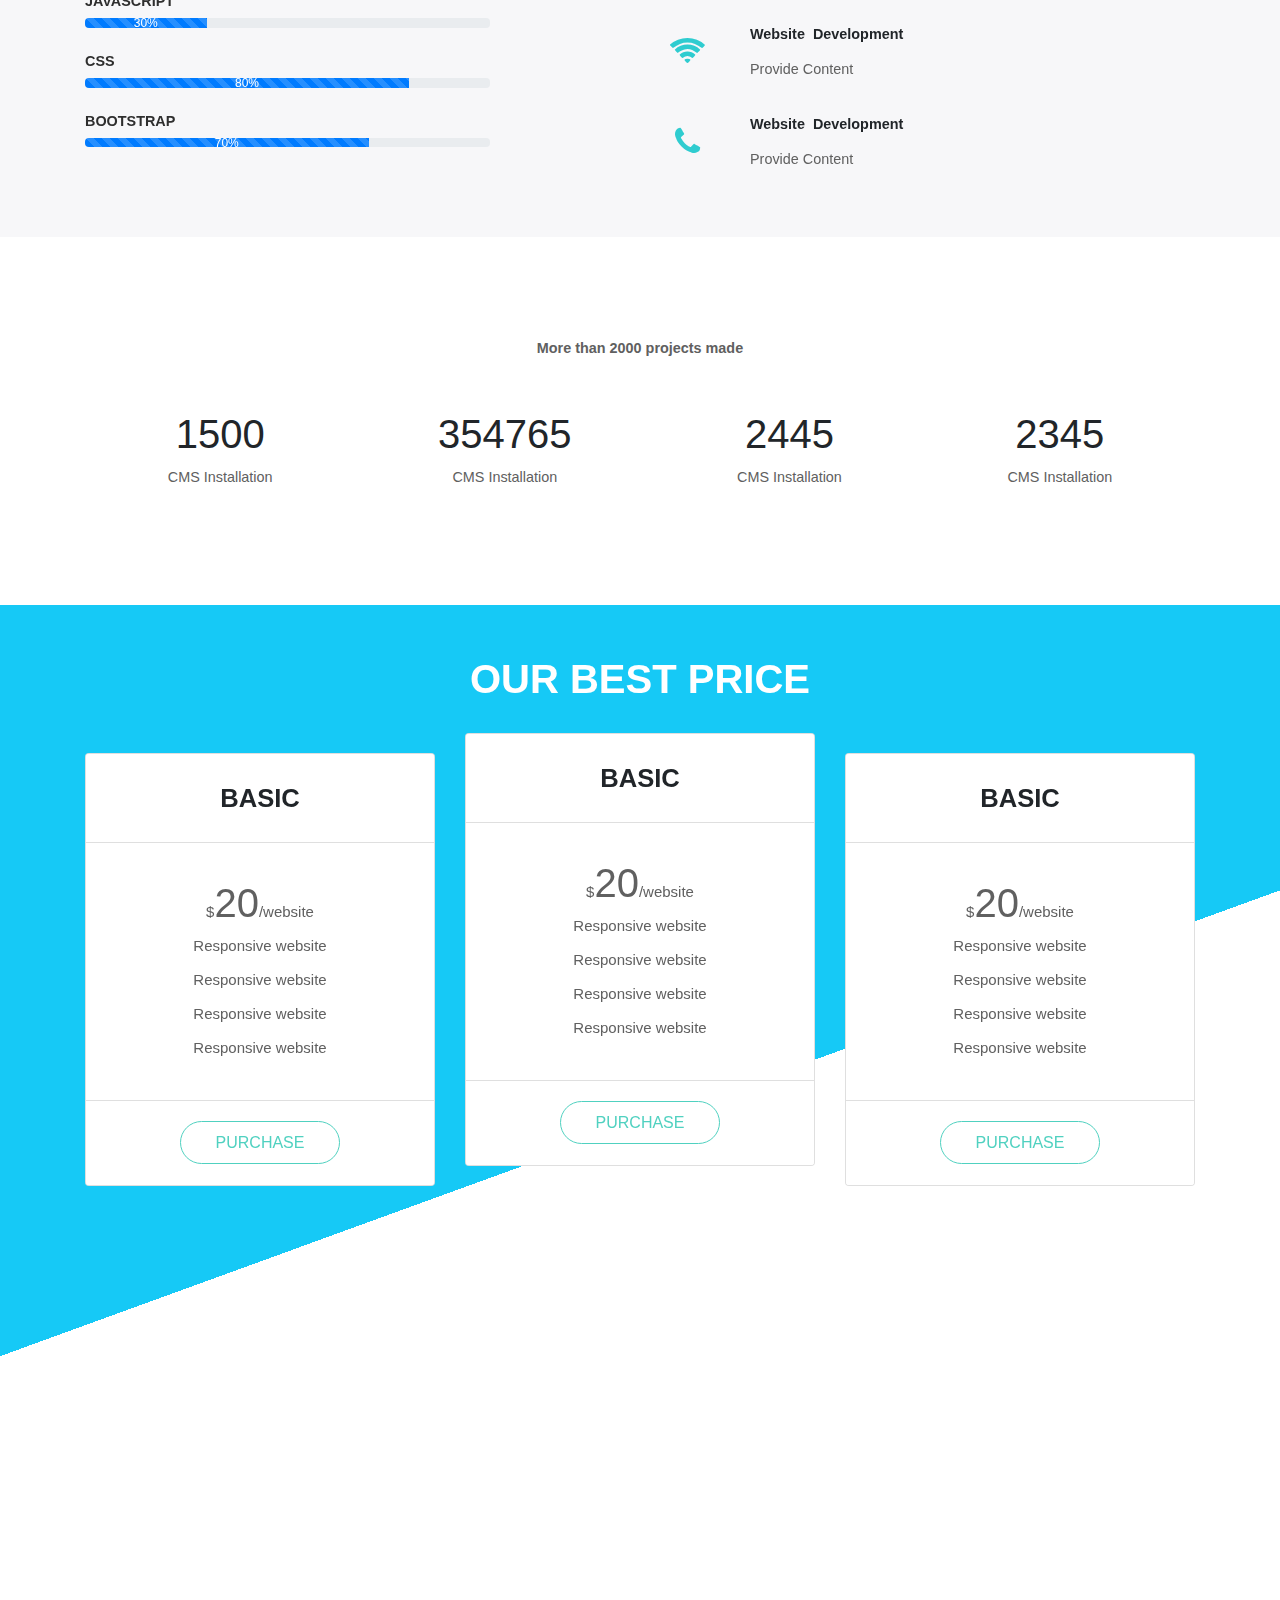
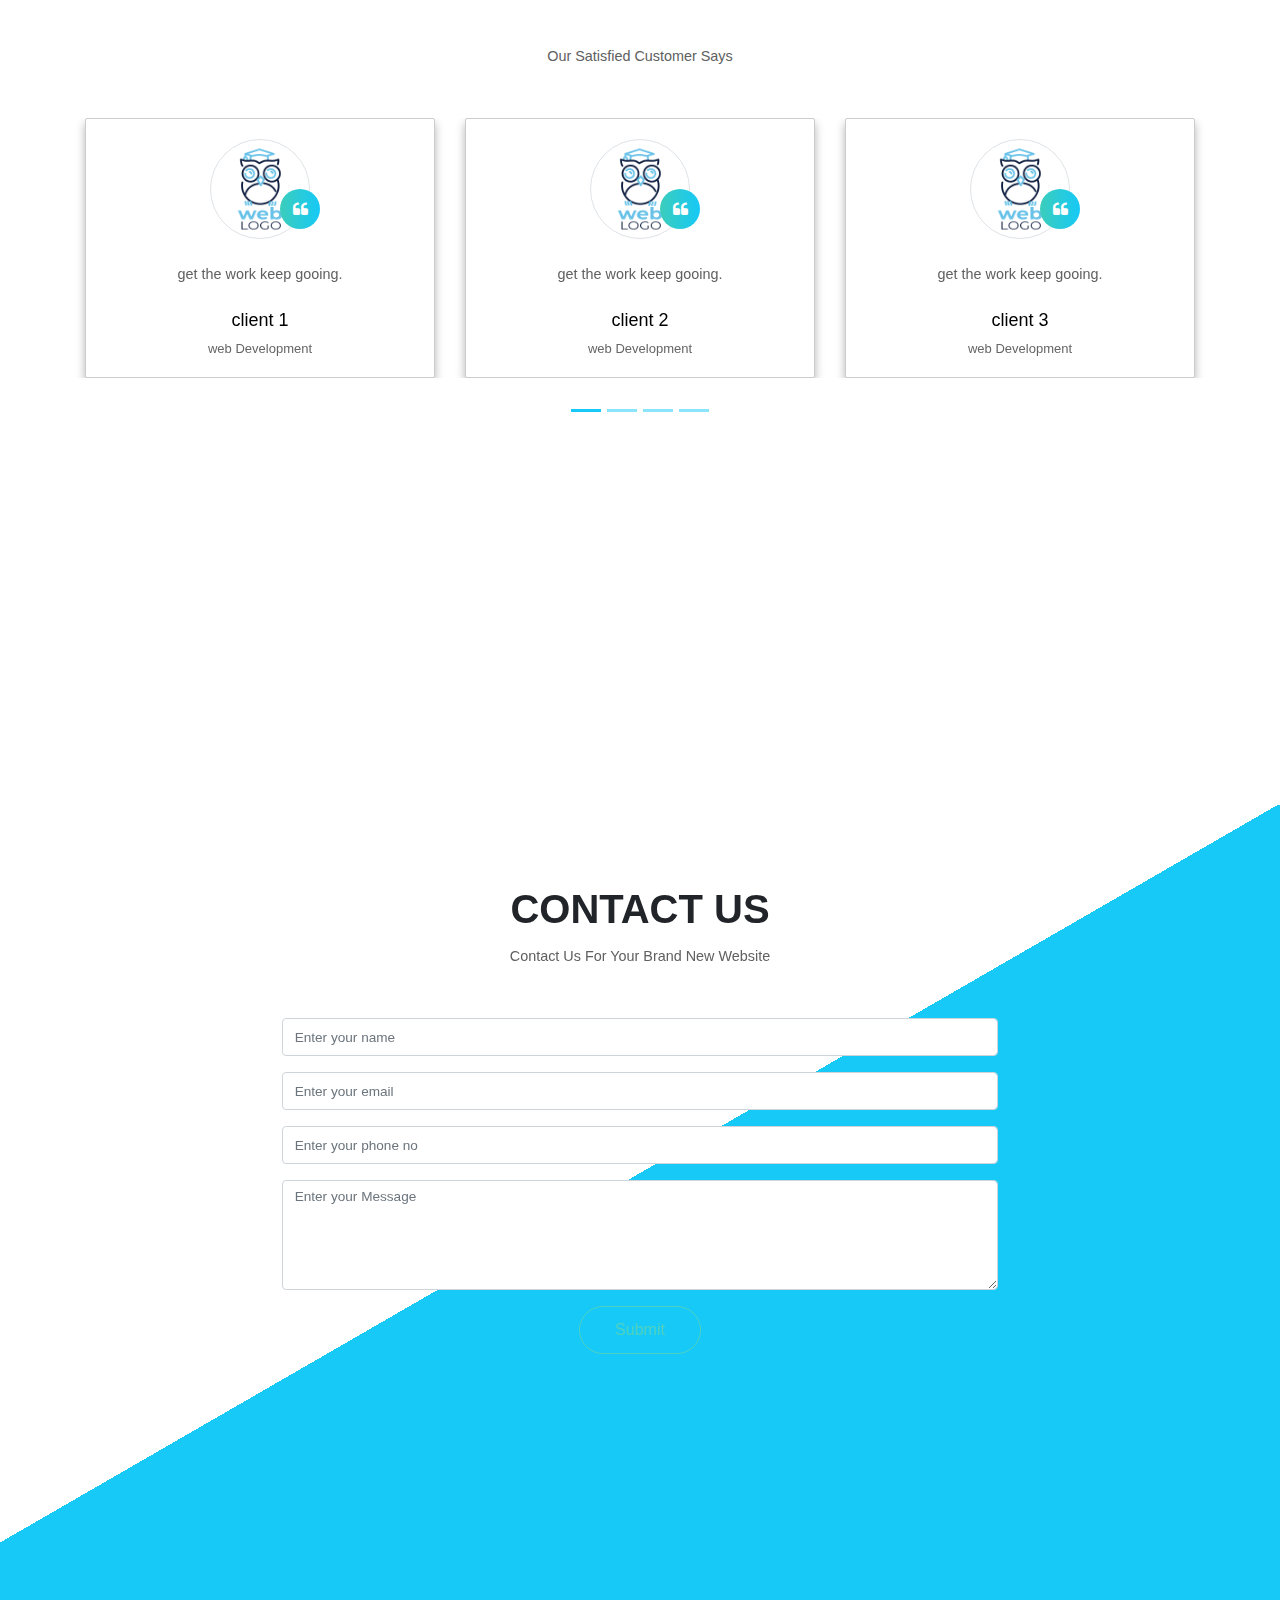
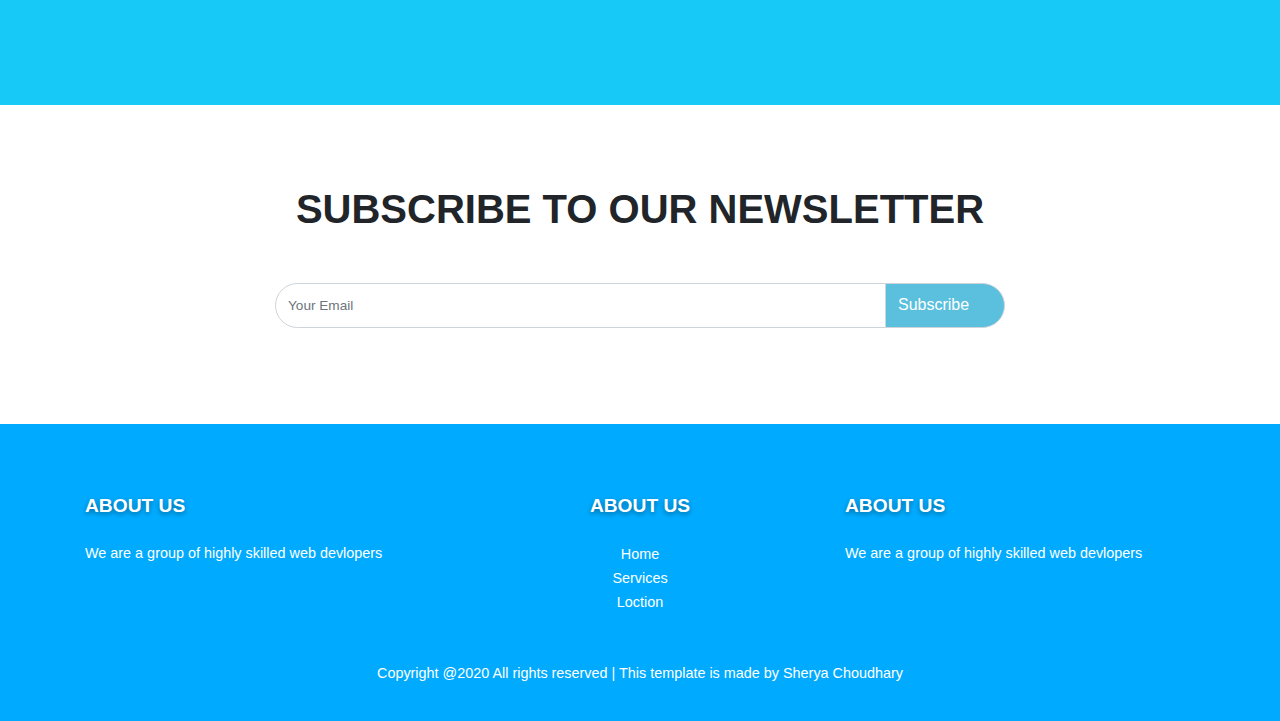
==== commit 7f0bb31e: "upgrade" ====
--- a/index.html
+++ b/index.html
@@ -24,19 +24,19 @@
 
               <ul class="navbar-nav ml-auto text-uppercase">
                 <li class="nav-item active">
-                  <a class="nav-link" href="#">Home <span class="sr-only">(current)</span></a>
+                  <a class="nav-link" href="Floating Bubbles Animation/index.html">Home <span class="sr-only">(current)</span></a>
                 </li>
                 <li class="nav-item">
-                  <a class="nav-link" href="#">Service</a>
+                  <a class="nav-link" href="3D & Gradeint background/index.html">Service</a>
                 </li>
                 <li class="nav-item">
-                    <a class="nav-link" href="#">Price</a>
+                    <a class="nav-link" href="Website Web devlopment (BM) C/index2.html">Price</a>
                 </li>
                 <li class="nav-item">
-                    <a class="nav-link" href="#">About</a>
+                    <a class="nav-link" href="Website Resturant C/index.html">About</a>
                 </li>
                 <li class="nav-item">
-                    <a class="nav-link" href="#">Contact</a>
+                    <a class="nav-link" href="Netart-Test/web design/index.html">Contact</a>
                 </li>
                 
               </ul>
@@ -46,11 +46,12 @@
 
         <section class="header-section">
             <div class="center-div">
-                <h1 class="font-weight-bold">We are the Web Devlopers</h1>
-                <p>We are here for Devloping the best Website for you</p>
+                <h1 class="font-weight-bold">Web Devloper</h1>
+                <p>Please cleack on the buttons to know the features. Also for mor website designs tap on the options of navbar</p>
                 <div class="header-buttons">
-                    <a href="#">AboutUs</a>
-                    <a href="#">ContactUs</a>
+                    <a href="Gps1/geolocation.php">Check Location</a>
+                    <a href="DeviceDetection/detection.html">Check Device Details</a>
+                    <a href="osdetecting/osdetecting.php">Check Device OS</a> 
                 </div>
             </div>
         </section>
